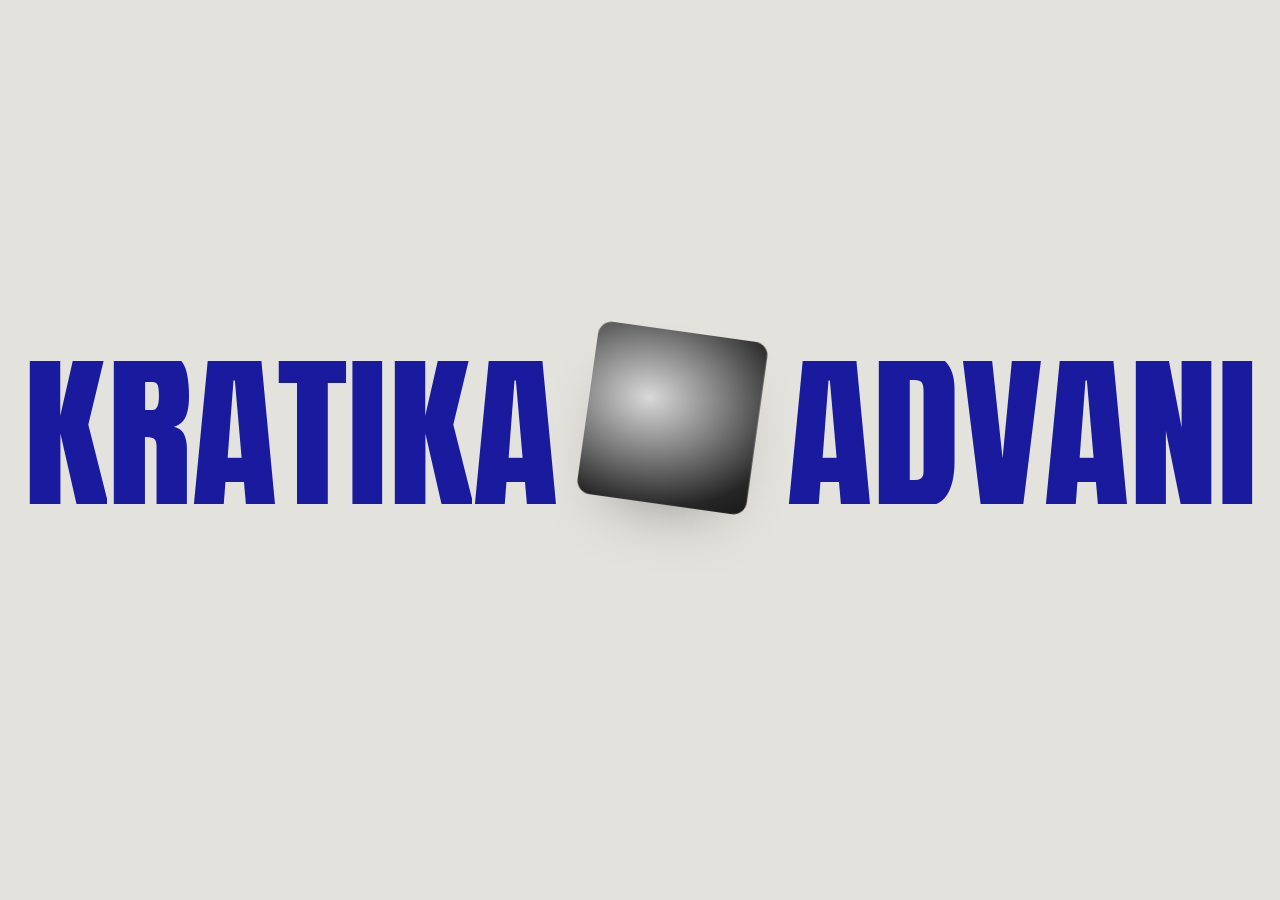
==== landing.html @ fc1fbe85 "Add bold-type landing page with intro, hover previews and slide-in menu Separate page (landing.html)" ====
<!DOCTYPE html>
<html lang="en">
<head>
  <meta charset="UTF-8" />
  <meta name="viewport" content="width=device-width, initial-scale=1.0" />
  <title>Kratika Advani — Designer</title>
  <meta name="description" content="Portfolio home page." />
  <link rel="preload" href="fonts/anton-400.woff2" as="font" type="font/woff2" crossorigin />
  <link rel="stylesheet" href="fonts/landing-fonts.css" />
  <link rel="stylesheet" href="css/landing.css" />
</head>
<body class="is-loading">
  <!-- ===================== HEADER ===================== -->
  <header class="lp-header">
    <a href="#" class="lp-logo" data-logo aria-label="Home">K–A<sup>®</sup></a>
    <button class="lp-burger" type="button" aria-label="Open menu" aria-expanded="false" aria-controls="lp-menu">
      <span></span><span></span>
    </button>
  </header>

  <!-- ===================== HERO ===================== -->
  <main class="lp-hero">
    <div class="lp-name-row">
      <h1 class="lp-name lp-name--first" data-first>FIRST</h1>

      <div class="lp-portrait-slot" aria-hidden="true">
        <div class="lp-portrait"></div>
      </div>

      <div class="lp-name-wrap">
        <p class="lp-name lp-name--last" data-last>LAST</p>
        <!-- Project previews shown while hovering a service -->
        <div class="lp-preview" data-preview aria-hidden="true"></div>
      </div>
    </div>

    <div class="lp-info">
      <div class="lp-info__left">
        <p class="lp-lines" data-role></p>
        <p class="lp-lines">
          <span data-scramble data-location></span><br />
          <a data-scramble data-email href="#"></a>
        </p>
        <span class="lp-note lp-note--contact" aria-hidden="true">
          <svg viewBox="0 0 40 30" width="30" height="24"><path d="M38 4C24 3 12 10 6 26M6 26l-3-8M6 26l8-4" /></svg>
          <em>(contact me)</em>
        </span>
      </div>

      <div class="lp-info__right">
        <ul class="lp-services" data-services aria-label="Services"></ul>
        <span class="lp-note lp-note--hover" aria-hidden="true">
          <em>(hover us)</em>
          <svg viewBox="0 0 40 30" width="30" height="24"><path d="M2 26C18 27 30 20 34 4M34 4l-7 5M34 4l2 9" /></svg>
        </span>
      </div>
    </div>
  </main>

  <!-- ===================== MENU ===================== -->
  <div class="lp-backdrop" data-close></div>
  <aside class="lp-menu" id="lp-menu" aria-hidden="true">
    <nav class="lp-menu__nav" data-nav aria-label="Primary"></nav>
    <div class="lp-menu__foot">
      <div class="lp-socials" data-socials></div>
      <p class="lp-copy" data-copy></p>
    </div>
  </aside>

  <script src="js/landing.js"></script>
</body>
</html>
---- fonts/landing-fonts.css ----
/* Fonts for landing.html (latin subset, self-hosted from Google Fonts) */

@font-face {
  font-family: 'Anton';
  font-style: normal;
  font-weight: 400;
  font-display: swap;
  src: url('anton-400.woff2') format('woff2');
}
@font-face {
  font-family: 'Inter Tight';
  font-style: normal;
  font-weight: 100 900;
  font-display: swap;
  src: url('intertight-var.woff2') format('woff2');
}
@font-face {
  font-family: 'Caveat';
  font-style: normal;
  font-weight: 500;
  font-display: swap;
  src: url('caveat-500.woff2') format('woff2');
}
---- css/landing.css ----
/* ============================================================
   landing.css — bold-type home page (landing.html)
   ============================================================ */

:root {
  --bg: #e4e2dc;
  --ink: #1a1a9e;          /* brand blue */
  --paper: #ffffff;
  --pad: clamp(16px, 1.8vw, 28px);
  --ease: cubic-bezier(.76, 0, .24, 1);
  --ease-out: cubic-bezier(.22, 1, .36, 1);
  --tilt: 8deg;
}

*, *::before, *::after { box-sizing: border-box; }

html, body { height: 100%; }

body {
  margin: 0;
  background: var(--bg);
  color: var(--ink);
  font-family: 'Inter Tight', system-ui, sans-serif;
  font-weight: 700;
  -webkit-font-smoothing: antialiased;
  overflow: hidden;
}

a { color: inherit; text-decoration: none; }
ul { list-style: none; margin: 0; padding: 0; }
p { margin: 0; }

/* ---------------- Header ---------------- */
.lp-header {
  position: fixed;
  inset: 0 0 auto 0;
  z-index: 30;
  display: flex;
  justify-content: space-between;
  align-items: center;
  padding: var(--pad);
  pointer-events: none;
}
.lp-header > * { pointer-events: auto; }

.lp-logo {
  font-family: 'Anton', sans-serif;
  font-size: 22px;
  letter-spacing: .02em;
  line-height: 1;
}
.lp-logo sup { font-family: 'Inter Tight', sans-serif; font-size: .55em; vertical-align: .55em; }

.lp-burger {
  position: relative;
  width: 34px;
  height: 22px;
  padding: 0;
  border: 0;
  background: none;
  color: var(--ink);
  cursor: pointer;
}
.lp-burger span {
  position: absolute;
  left: 0;
  right: 0;
  height: 2px;
  background: currentColor;
  transition: transform .5s var(--ease), color .3s;
}
.lp-burger span:first-child { top: 6px; }
.lp-burger span:last-child { top: 14px; }
.lp-burger:hover span:first-child { transform: translateY(-2px); }
.lp-burger:hover span:last-child { transform: translateY(2px); }

body.menu-open .lp-burger { color: var(--paper); }
body.menu-open .lp-burger span:first-child { transform: translateY(4px) rotate(45deg); }
body.menu-open .lp-burger span:last-child { transform: translateY(-4px) rotate(-45deg); }

/* Header appears after the intro */
.lp-logo, .lp-burger { opacity: 0; transform: translateY(-8px); transition: opacity .6s, transform .6s var(--ease-out); }
body.show-header .lp-logo, body.show-header .lp-burger { opacity: 1; transform: none; }

/* ---------------- Hero ---------------- */
.lp-hero {
  position: relative;
  height: 100vh;
  height: 100dvh;
  padding: 0 var(--pad);
  display: flex;
  flex-direction: column;
  justify-content: center;
  transition: filter .6s var(--ease);
}

.lp-name-row {
  display: flex;
  align-items: flex-end;
  justify-content: space-between;
  gap: 2vw;
  margin-top: 6vh;
}

.lp-name {
  margin: 0;
  font-family: 'Anton', sans-serif;
  font-weight: 400;
  font-size: 20vw;          /* JS fits this to the viewport */
  line-height: .78;
  letter-spacing: -.005em;
  white-space: nowrap;
  display: flex;
  /* trim Anton's built-in top space so the letters sit flush */
  padding-top: .04em;
}

/* Each letter lives in a mask and rises in during the intro */
.lp-char {
  display: inline-block;
  overflow: hidden;
  padding-bottom: .02em;
}
.lp-char > span {
  display: inline-block;
  transform: translateY(135%);
}
body.names-in .lp-char > span {
  transform: none;
  transition: transform .9s var(--ease-out);
  transition-delay: var(--d, 0ms);
}

.lp-name-wrap { position: relative; }

/* ---------------- Portrait ---------------- */
.lp-portrait-slot {
  position: relative;
  flex: 0 0 auto;
  width: var(--portrait, 19vw);
  aspect-ratio: 1 / 1.02;
  align-self: center;
}

.lp-portrait {
  position: absolute;
  inset: 0;
  border-radius: 14px;
  transform: rotate(var(--tilt));
  /* Placeholder until SITE.portrait is set in js/landing.js */
  background: radial-gradient(120% 90% at 35% 40%, #d9d9d9 0%, #7a7a7a 38%, #262626 70%, #0d0d0d 100%);
  background-size: cover;
  background-position: center;
  filter: grayscale(1);
  box-shadow: 0 30px 60px -30px rgba(0, 0, 0, .35);
  z-index: 20;
  will-change: transform;
}

/* Intro state: the portrait covers the whole screen */
.lp-portrait.is-intro {
  position: fixed;
  border-radius: 0;
  transform: none;
}

/* ---------------- Info rows ---------------- */
.lp-info {
  display: flex;
  justify-content: space-between;
  align-items: flex-start;
  margin-top: clamp(14px, 1.8vw, 26px);
  font-size: clamp(12px, 1vw, 15px);
  line-height: 1.25;
  text-transform: uppercase;
  letter-spacing: -.005em;
}

.lp-info__left, .lp-info__right { position: relative; }
.lp-info__right { text-align: right; }

.lp-lines + .lp-lines { margin-top: 1.25em; }
.lp-lines a:hover { text-decoration: underline; text-underline-offset: 3px; }

.lp-info [data-scramble], .lp-info [data-role] > span, .lp-services li {
  opacity: 0;
}
body.info-in .lp-info [data-scramble],
body.info-in .lp-info [data-role] > span,
body.info-in .lp-services li { opacity: 1; }

.lp-services li {
  cursor: default;
  transition: opacity .3s;
}
.lp-services li span {
  display: inline-block;
  transition: transform .45s var(--ease-out);
}
.lp-services li:hover span { transform: translateX(-6px); }
.lp-services:hover li:not(:hover) { opacity: .45; }

/* ---------------- Handwritten notes ---------------- */
.lp-note {
  position: absolute;
  display: inline-flex;
  align-items: flex-end;
  gap: 4px;
  font-family: 'Caveat', cursive;
  font-weight: 500;
  font-size: clamp(14px, 1.15vw, 18px);
  text-transform: none;
  white-space: nowrap;
  pointer-events: none;
}
.lp-note em { font-style: normal; transform: rotate(-3deg); opacity: 0; transition: opacity .6s .35s; }
.lp-note svg { flex: 0 0 auto; }
.lp-note path {
  fill: none;
  stroke: currentColor;
  stroke-width: 1.4;
  stroke-linecap: round;
  stroke-linejoin: round;
  stroke-dasharray: 80;
  stroke-dashoffset: 80;
  transition: stroke-dashoffset .8s var(--ease);
}
body.notes-in .lp-note em { opacity: 1; }
body.notes-in .lp-note path { stroke-dashoffset: 0; }

.lp-note--contact { left: calc(100% - 3.2em); top: 2.7em; }
.lp-note--contact em { margin-bottom: 1.1em; }
.lp-note--hover { right: 6.5em; top: calc(100% + .1em); }
.lp-note--hover em { margin-top: 1em; align-self: flex-end; }
.lp-note--hover { align-items: flex-start; }

/* ---------------- Service preview (inside last name) ---------------- */
.lp-preview {
  position: absolute;
  left: 2%;
  bottom: 0;
  width: 7.6vw;
  aspect-ratio: 105 / 130;
  border-radius: 6px;
  overflow: hidden;
  pointer-events: none;
  clip-path: inset(100% 0 0 0 round 6px);
  transition: clip-path .55s var(--ease);
}
.lp-preview.is-on { clip-path: inset(0 0 0 0 round 6px); }

.lp-preview__img {
  position: absolute;
  inset: 0;
  background-size: cover;
  background-position: center;
  transform: translateY(100%) scale(1.15);
  transition: transform .6s var(--ease);
}
.lp-preview__img.is-active { transform: none; z-index: 2; }
.lp-preview__img.is-leaving { transform: translateY(-30%) scale(1.05); z-index: 1; }

/* ---------------- Menu ---------------- */
.lp-backdrop {
  position: fixed;
  inset: 0;
  z-index: 24;
  background: rgba(26, 26, 158, .08);
  backdrop-filter: blur(0);
  -webkit-backdrop-filter: blur(0);
  opacity: 0;
  pointer-events: none;
  transition: opacity .6s var(--ease), backdrop-filter .6s var(--ease), -webkit-backdrop-filter .6s var(--ease);
}
body.menu-open .lp-backdrop {
  opacity: 1;
  pointer-events: auto;
  backdrop-filter: blur(14px);
  -webkit-backdrop-filter: blur(14px);
}

.lp-menu {
  position: fixed;
  top: 0;
  right: 0;
  bottom: 0;
  z-index: 26;
  width: clamp(300px, 29vw, 460px);
  padding: calc(var(--pad) + 44px) calc(var(--pad) + 10px) var(--pad);
  background: var(--ink);
  color: var(--paper);
  display: flex;
  flex-direction: column;
  justify-content: space-between;
  transform: translateX(calc(100% + 140px));
  transition: transform .8s var(--ease);
}
/* Curved leading edge that flattens as the panel settles */
.lp-menu::before {
  content: '';
  position: absolute;
  top: -10%;
  bottom: -10%;
  right: calc(100% - 1px);
  width: 140px;
  background: var(--ink);
  border-radius: 100% 0 0 100% / 50% 0 0 50%;
  transform-origin: right center;
  transform: scaleX(1);
  transition: transform .8s var(--ease);
}
body.menu-open .lp-menu { transform: none; }
body.menu-open .lp-menu::before { transform: scaleX(0); }

.lp-menu__nav a {
  display: flex;
  justify-content: space-between;
  align-items: baseline;
  padding: 6px 0 4px;
  border-bottom: 1px solid rgba(255, 255, 255, .22);
  font-family: 'Anton', sans-serif;
  font-weight: 400;
  font-size: clamp(26px, 2.5vw, 38px);
  line-height: 1.05;
  overflow: hidden;
}
.lp-menu__nav a > span:first-child {
  display: inline-block;
  transform: translateY(110%);
  transition: transform .7s var(--ease-out), letter-spacing .4s var(--ease-out);
  transition-delay: 0ms;
}
.lp-menu__nav a small {
  font-family: 'Inter Tight', sans-serif;
  font-size: 10px;
  font-weight: 600;
  opacity: 0;
  transition: opacity .4s;
}
body.menu-open .lp-menu__nav a > span:first-child { transform: none; transition-delay: var(--d, 0ms); }
body.menu-open .lp-menu__nav a small { opacity: .6; transition-delay: calc(var(--d, 0ms) + 200ms); }
.lp-menu__nav a:hover > span:first-child { letter-spacing: .03em; }

.lp-menu__foot {
  font-family: 'Inter Tight', sans-serif;
  font-size: 10px;
  font-weight: 600;
  letter-spacing: .02em;
  text-transform: uppercase;
}
.lp-socials { display: flex; gap: 8px; margin-bottom: 22px; }
.lp-socials a {
  display: grid;
  place-items: center;
  width: 30px;
  height: 30px;
  border-radius: 7px;
  background: var(--paper);
  color: var(--ink);
  transition: transform .3s var(--ease-out);
}
.lp-socials a:hover { transform: translateY(-3px); }
.lp-socials svg { width: 14px; height: 14px; fill: currentColor; }
.lp-copy { opacity: .7; }

/* ---------------- Small screens ---------------- */
@media (max-width: 760px) {
  body { overflow-y: auto; }
  .lp-hero { height: auto; min-height: 100dvh; justify-content: flex-start; padding-top: 90px; padding-bottom: 40px; }
  .lp-name-row { flex-direction: column; align-items: flex-start; gap: 18px; margin-top: 0; }
  .lp-name-wrap { align-self: flex-end; }
  .lp-portrait-slot { --portrait: 46vw; align-self: center; }
  .lp-preview { width: 22vw; }
  .lp-info { flex-direction: column; gap: 28px; font-size: 13px; }
  .lp-info__right { align-self: flex-end; }
  .lp-note--contact { position: static; margin-top: 10px; }
  .lp-note--contact svg { transform: scaleX(-1) rotate(180deg); }
}

/* ---------------- Reduced motion ---------------- */
@media (prefers-reduced-motion: reduce) {
  *, *::before, *::after { transition-duration: .01ms !important; transition-delay: 0ms !important; }
}
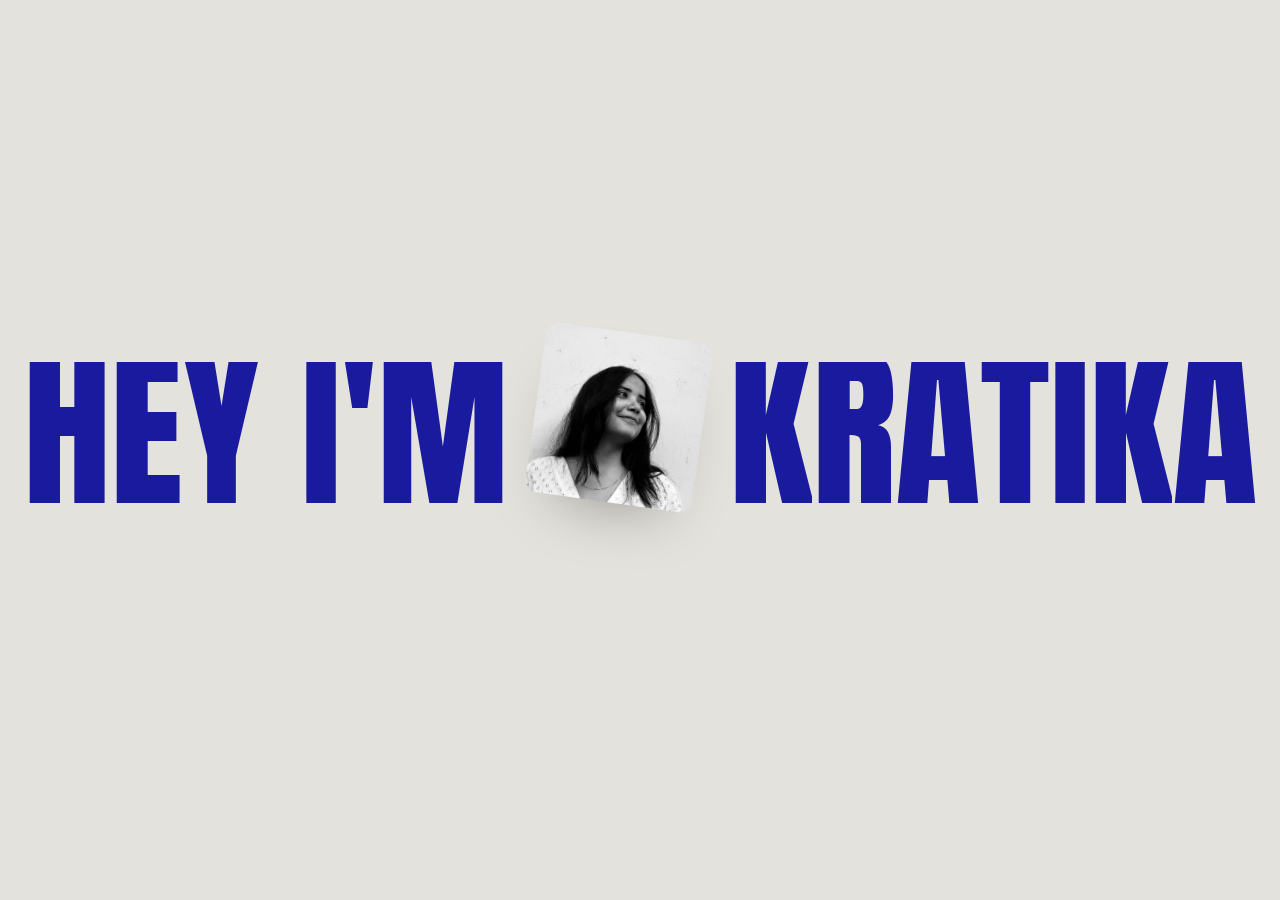
==== commit 45bac31b: "Retime intro to match the reference recording Photo holds full-screen for 0.4s, then shrinks and til" ====
--- a/landing.html
+++ b/landing.html
@@ -6,6 +6,7 @@
   <title>Kratika Advani — Designer</title>
   <meta name="description" content="Portfolio home page." />
   <link rel="preload" href="fonts/anton-400.woff2" as="font" type="font/woff2" crossorigin />
+  <link rel="preload" href="images/portrait.jpg" as="image" />
   <link rel="stylesheet" href="fonts/landing-fonts.css" />
   <link rel="stylesheet" href="css/landing.css" />
 </head>
@@ -21,14 +22,14 @@
   <!-- ===================== HERO ===================== -->
   <main class="lp-hero">
     <div class="lp-name-row">
-      <h1 class="lp-name lp-name--first" data-first>FIRST</h1>
+      <h1 class="lp-name lp-name--first" data-first></h1>
 
       <div class="lp-portrait-slot" aria-hidden="true">
-        <div class="lp-portrait"></div>
+        <div class="lp-portrait is-intro"></div>
       </div>
 
       <div class="lp-name-wrap">
-        <p class="lp-name lp-name--last" data-last>LAST</p>
+        <p class="lp-name lp-name--last" data-last></p>
         <!-- Project previews shown while hovering a service -->
         <div class="lp-preview" data-preview aria-hidden="true"></div>
       </div>
--- a/css/landing.css
+++ b/css/landing.css
@@ -127,7 +127,7 @@
 }
 body.names-in .lp-char > span {
   transform: none;
-  transition: transform .9s var(--ease-out);
+  transition: transform .45s cubic-bezier(.3, .9, .3, 1);
   transition-delay: var(--d, 0ms);
 }
 
@@ -151,15 +151,18 @@
   background: radial-gradient(120% 90% at 35% 40%, #d9d9d9 0%, #7a7a7a 38%, #262626 70%, #0d0d0d 100%);
   background-size: cover;
   background-position: center;
+  background-repeat: no-repeat;
   filter: grayscale(1);
   box-shadow: 0 30px 60px -30px rgba(0, 0, 0, .35);
   z-index: 20;
   will-change: transform;
 }
 
-/* Intro state: the portrait covers the whole screen */
+/* Intro state: the portrait covers the whole screen (set in the HTML so
+   nothing else flashes before the script runs) */
 .lp-portrait.is-intro {
   position: fixed;
+  inset: 0;
   border-radius: 0;
   transform: none;
 }
